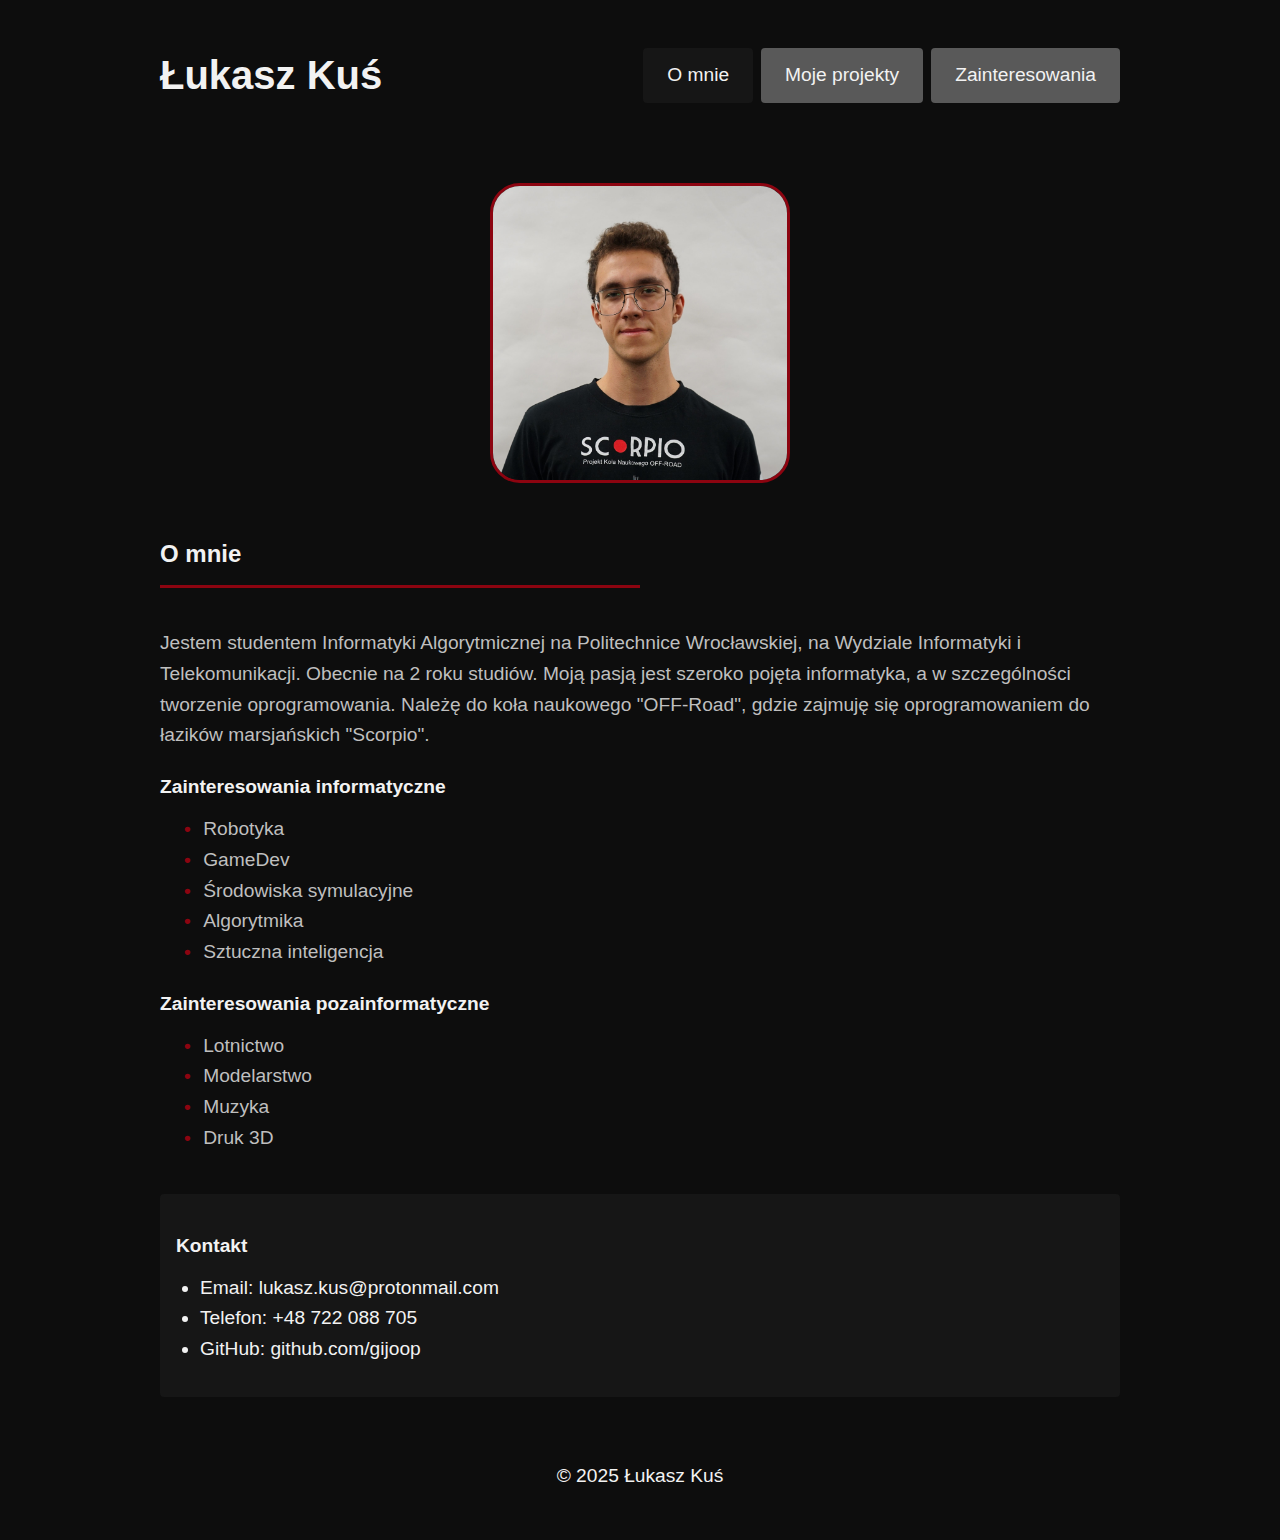
==== index.html @ 716c097d "Website import" ====
<!DOCTYPE html>
<html lang="pl">
<head>
    <meta charset="UTF-8">
    <meta name="viewport" content="width=device-width, initial-scale=1.0">
    <title>Łukasz Kuś</title>
    <link rel="stylesheet" href="css/style.css">
</head>
<body>
    <header>
        <h1>Łukasz Kuś</h1>
        <nav>
            <ul>
                <li><a href="index.html" class="active">O mnie</a></li>
                <li><a href="projects.html">Moje projekty</a></li>
                <li><a href="interests.html">Zainteresowania</a></li>
            </ul>
        </nav>
    </header>
    
    <main>
        <section class="profile">
            <div class="profile-photo">
                <picture>
                    <source srcset="img/me.jpg" media="(min-width: 768px)">
                    <img src="img/me_lq.jpg" alt="Me" class="responsive-image">
                </picture>
            </div>
            <article class="profile-info">
                <h2>O mnie</h2>
                <p>
                    Jestem studentem Informatyki Algorytmicznej na Politechnice Wrocławskiej, na Wydziale Informatyki i Telekomunikacji.
                    Obecnie na 2 roku studiów. 
                    Moją pasją jest szeroko pojęta informatyka, a w szczególności tworzenie oprogramowania.
                    Należę do koła naukowego "OFF-Road", gdzie zajmuję się oprogramowaniem do łazików marsjańskich "Scorpio".
                </p>
                
                <h3>Zainteresowania informatyczne</h3>
                <ul>
                    <li>Robotyka</li>
                    <li>GameDev</li>
                    <li>Środowiska symulacyjne</li>
                    <li>Algorytmika</li>
                    <li>Sztuczna inteligencja</li>
                </ul>
                
                <h3>Zainteresowania pozainformatyczne</h3>
                <ul>
                    <li>Lotnictwo</li>
                    <li>Modelarstwo</li>
                    <li>Muzyka</li>
                    <li>Druk 3D</li>
                </ul>
            </article>
        </section>
        
        <aside class="contact-info">
            <h3>Kontakt</h3>
            <ul>
                <li>Email: lukasz.kus@protonmail.com</li>
                <li>Telefon: +48 722 088 705</li>
                <li>GitHub: <a href="https://github.com/gijoop">github.com/gijoop</a></li>
            </ul>
        </aside>
    </main>
    
    <footer>
        <p>&copy; 2025 Łukasz Kuś </p>
    </footer>
</body>
</html>
---- css/style.css ----
/* Reset and base styles */
* {
    margin: 0;
    padding: 0;
    box-sizing: border-box;
}

body {
    font-family: 'Segoe UI', Tahoma, sans-serif;
    line-height: 1.6;
    background-color: #0D0D0D;
    color: #BFBFBF;
    max-width: 100%;
    overflow-x: hidden;
}

/* Typography */
h1, h2, h3, h4 {
    margin-bottom: 1rem;
    line-height: 1.2;
}

h1 {
    font-size: 1.8rem;
    color: #F2F2F2;
}

h2 {
    font-size: 1.5rem;
    color: #F2F2F2;
    padding-bottom: 0.5rem;
    margin-top: 2rem;
}

h2::after {
    content: "";
    display: block;
    height: 3px;
    width: 50%;
    background-color: #8C0410;
    margin: 1rem 0;
}

h3 {
    font-size: 1.2rem;
    color: #F2F2F2;
    margin-top: 1.5rem;
}

p {
    margin-bottom: 1rem;
}

ul, ol {
    margin-left: 1.5rem;
    margin-bottom: 1rem;
}

a {
    color: #F2F2F2;
    text-decoration: none;
}

a:hover {
    text-decoration: underline;
}

/* Layout - Mobile First */
header, main, footer {
    max-width: 95%;
    margin: 0 auto;
    padding: 1rem;
}

header {
    text-align: center;
}

nav ul {
    list-style: none;
    margin: 1rem 0;
    padding: 0;
    display: flex;
    flex-direction: column;
    gap: 0.5rem;
}

nav ul li {
    margin: 0;
}

nav ul li a {
    display: block;
    padding: 1rem;
    background-color: #595959;
    border-radius: 4px;
    transition: background-color 0.3s;
}

nav ul li a:hover, nav ul li a.active {
    background-color: #161616;
    color: #F2F2F2;
    text-decoration: none;
}

footer {
    text-align: center;
    color: #F2F2F2;
    padding: 1rem;
    margin-top: 2rem;
}

/* Components */
.button {
    display: inline-block;
    background-color: #8C0410;
    color: #F2F2F2;
    padding: 0.5rem 1rem;
    border-radius: 4px;
    transition: background-color 0.3s;
}

.button:hover {
    background-color: #4F4557;
    text-decoration: none;
}

/* Profile section */
.profile {
    display: flex;
    flex-direction: column;
    gap: 1rem;
}

.profile-photo {
    text-align: center;
    margin: 0 auto;
}

.profile-photo img {
    max-width: 300px;
    border-radius: 10%;
    border: 3px solid #8C0410;
}

.contact-info {
    background-color: #161616;
    color: #F2F2F2;
    padding: 1rem;
    border-radius: 4px;
    margin-top: 1.5rem;
}

/* Project details */
.project-details {
    margin-bottom: 2rem;
}

.project-details img {
    margin-bottom: 1rem;
}

.project-intro {
    margin-bottom: 1.5rem;
}

.code-sample {
    margin: 1.5rem 0;
}

.code-sample code {
    background-color: #161616;
    color: #BFBFBF;
    border-radius: 4px;
    padding: 1rem;
    overflow-x: auto;
    position: relative;
    font-family: 'Segoe WPC', 'Segoe UI', sans-serif;
    font-size: 0.9rem;
    display: block;
    white-space: pre;
}

.copyable {
    position: relative;
}

/* Projects box */
.projects-box {
    display: flex;
    flex-direction: column;
    justify-content: center;
}

.project-card {
    padding: 1rem;
}

.project-card img {
    width: 100%;
    border-radius: 4px;
    margin-bottom: 1rem;
}

.project-card h3 {
    margin-top: 0;
}

/* Interest items */
.interests-section {
    display: flex;
    flex-direction: column;
    justify-content: center;
}

.interest-item {
    gap: 1rem;
}

.interest-image img {
    width: 100%;
    border-radius: 4px;
}

/* Decorators */
.project-card::after,
.interest-item::after {
    content: "";
    display: block;
    height: 3px;
    width: 50%;
    background-color: #8C0410;
    margin: 2rem auto;
}

.project-card:last-child::after,
.interest-item:last-child::after {
    display: none;
}

/* Responsive images */
.responsive-img {
    max-width: 100%;
    height: auto;
    display: block;
}

/* Project navigation */
.project-nav {
    background-color: #161616;
    padding: 0.5rem 1rem;
    border-radius: 4px;
}

.project-gallery {
    display: grid;
    grid-template-columns: repeat(1, 1fr);
    gap: 1rem;
}

.project-gallery h3 {
    grid-column: 1 / -1;
}

.project-gallery .responsive-img {
    width: 100%;
}

/* Medium screens */
@media screen and (min-width: 768px) {
    body {
        font-size: 1.2rem;
    }

    header, main, footer {
        max-width: 80%;
        margin: 0 auto;
        padding: 2rem;
    }

    header h1 {
        font-size: 2.5rem;
        display: inline-block;
        margin: auto 0;
    }

    nav ul {
        flex-direction: row;
    }

    nav ul li {
        flex: 1;
    }

    nav ul li a {
        padding: 1rem 0;
    }

    .projects-box {
        display: grid;
        grid-template-columns: repeat(2, 1fr);
        gap: 2rem;
    }

    .projects-box h2 {
        grid-column: 1 / -1;
    }

    .project-card {
        display: flex;
        flex-direction: column;
        align-items: flex-start;
        justify-content: start;
        border: none;
    }

    .project-card .button {
        margin-top: auto;
    }

    .project-card:last-child::after {
        display: block;
    }

    .project-intro .responsive-img {
        max-width: 70%;
        margin-right: 1rem;
    }
}

/* Large screens */
@media screen and (min-width: 1200px) {
    header {
        display: flex;
        flex-direction: row;
        justify-content: space-between;
    }

    nav ul {
        flex-direction: row;
        justify-content: end;
    }

    nav ul li {
        flex: none;
    }
    
    .projects-box {
        grid-template-columns: repeat(3, 1fr);
    }
    
    article ul {
        list-style: none;
    }

    article ul li::before {
        content: "•";
        color: #8C0410;
        font-weight: bold;
        display: inline-block;
        width: 1em;
    }
  
    .interests-section {
        display: flex;
        flex-direction: column;
        align-items: flex-start;
        gap: 2rem;
    }
    
    .interest-item {
        display: flex;
        flex-direction: row;
        flex-wrap: wrap;
        justify-content: space-between;
        gap: 1rem;
    }

    .interest-content h3 {
        margin-top: 0;
    }

    .interest-item::after {
        display: none;
    }

    .interest-image {
        flex: 1;
    }

    .interest-content {
        flex: 2;
    }
    
    /* Code sample enhancements */
    .code-sample pre {
        padding: 1.5rem;
        box-shadow: 0 3px 10px rgba(0,0,0,0.1);
    }
    
    .code-sample code {
        font-size: 1.2rem;
    }

    /* Enhanced navigation */
    nav ul li a {
        padding: 0.75rem 1.5rem;
    }

    .project-intro .responsive-img {
        max-width: 50%;
    }

    .project-gallery {
        grid-template-columns: repeat(2, 1fr);
    }
}
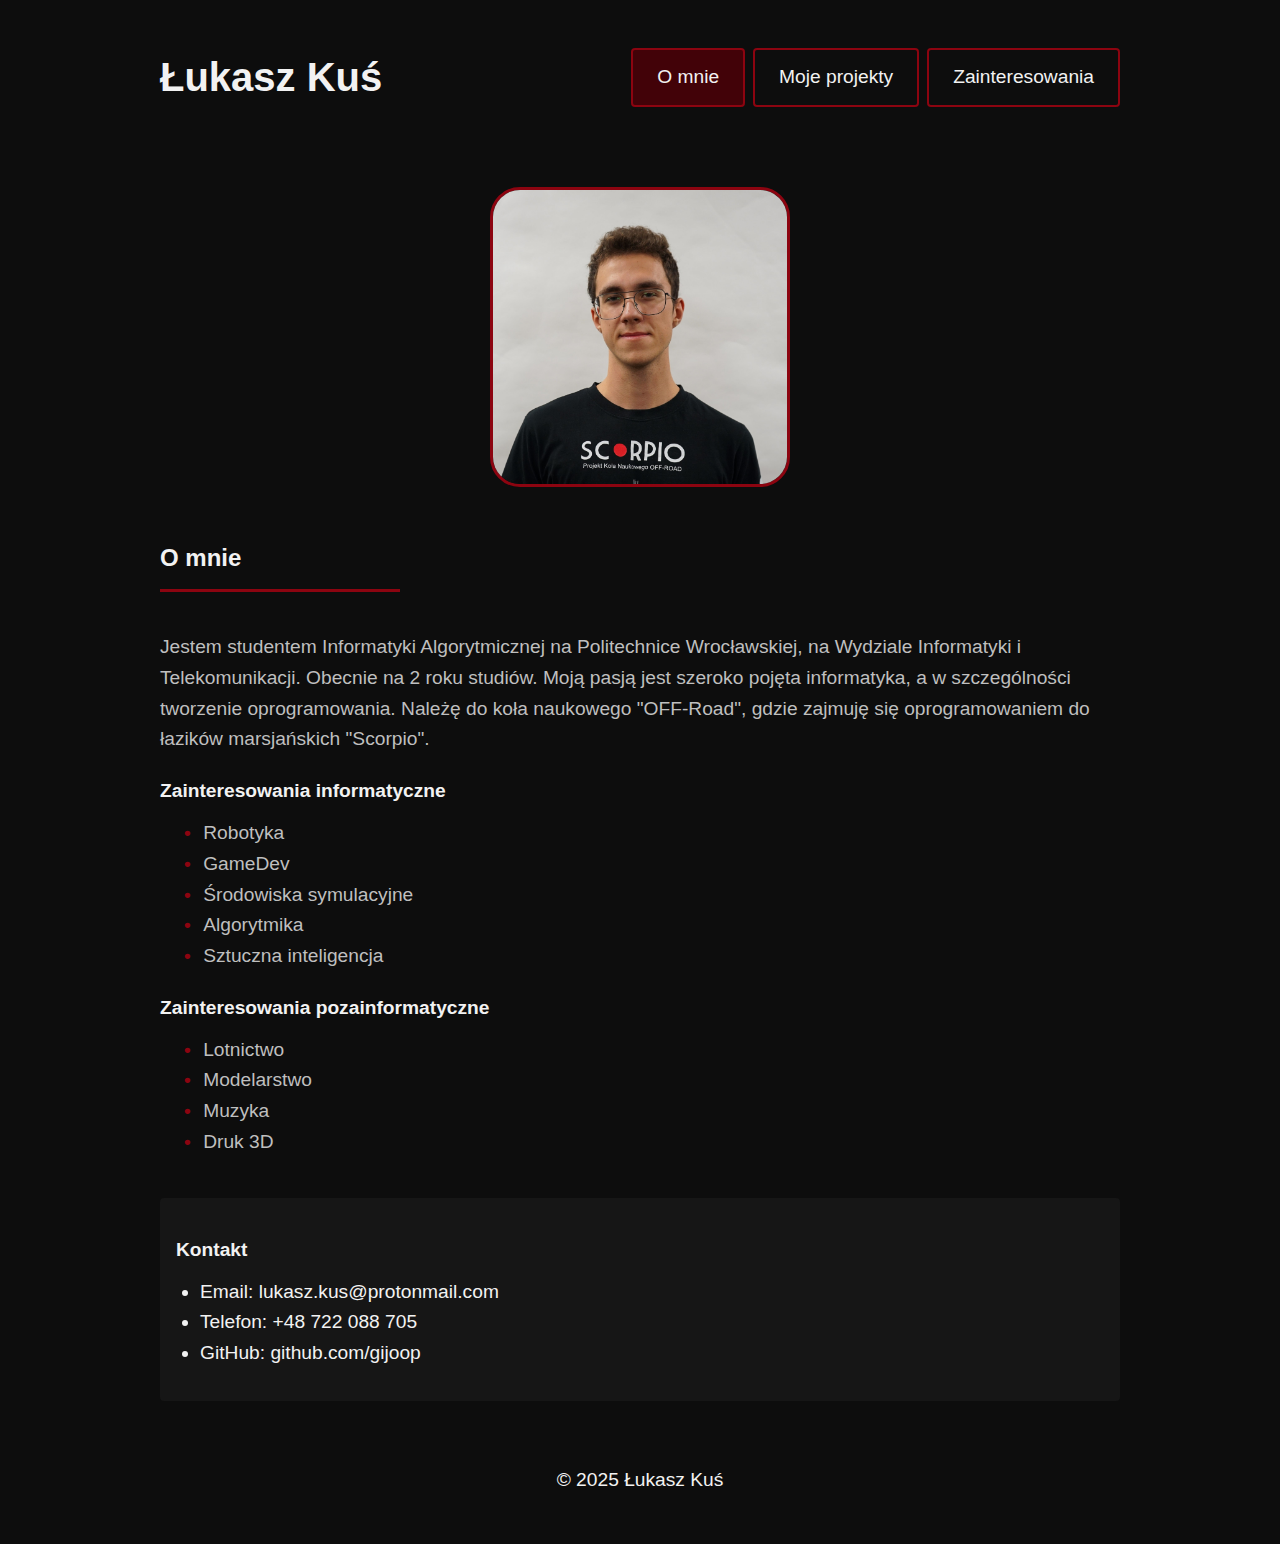
==== commit 2697dda6: "SASS CSS Preprocessor introduction" ====
--- a/index.html
+++ b/index.html
@@ -4,7 +4,7 @@
     <meta charset="UTF-8">
     <meta name="viewport" content="width=device-width, initial-scale=1.0">
     <title>Łukasz Kuś</title>
-    <link rel="stylesheet" href="css/style.css">
+    <link rel="stylesheet" href="css/style.min.css">
 </head>
 <body>
     <header>
--- a/css/style.min.css
+++ b/css/style.min.css
@@ -0,0 +1 @@
+.button{display:inline-block;padding:.5rem 1rem;border-radius:4px;transition:background-color .3s;text-decoration:none}*{margin:0;padding:0;box-sizing:border-box}body{font-family:"Segoe UI",Tahoma,sans-serif;line-height:1.6;background-color:#0d0d0d;color:#bfbfbf;max-width:100%;overflow-x:hidden}h1,h2,h3,h4{margin-bottom:1rem;line-height:1.2}h1{font-size:1.8rem;color:#f2f2f2}h2{font-size:1.5rem;color:#f2f2f2;padding-bottom:.5rem;margin-top:2rem;position:relative}h2::after{content:"";display:block;height:3px;width:25%;background-color:#8c0410;margin:1rem 0}h3{font-size:1.2rem;color:#f2f2f2;margin-top:1.5rem}p{margin-bottom:1rem}ul,ol{margin-left:1.5rem;margin-bottom:1rem}a{color:#f2f2f2;text-decoration:none}a:hover{text-decoration:underline}header,main,footer{max-width:95%;margin:0 auto;padding:1rem}header{text-align:center}header h1{font-size:2rem}nav ul{list-style:none;margin:1rem 0;padding:0;display:flex;flex-direction:column;gap:.5rem}nav ul li{margin:0}nav ul li a{display:block;padding:1rem;border-radius:4px;border:2px solid #8c0410;transition:background-color .3s}nav ul li a:hover,nav ul li a.active{background-color:#420208;color:#f2f2f2;text-decoration:none}footer{text-align:center;color:#f2f2f2;padding:1rem;margin-top:2rem}.button{background-color:#8c0410;color:#f2f2f2}.button:hover{background-color:#420208}.profile{display:flex;flex-direction:column;gap:1rem}.profile-photo{text-align:center;margin:0 auto}.profile-photo img{max-width:300px;border-radius:10%;border:3px solid #8c0410}.contact-info{background-color:#161616;color:#f2f2f2;padding:1rem;border-radius:4px;margin-top:1.5rem}.project-details{margin-bottom:2rem}.project-details img{margin-bottom:1rem}.project-intro{margin-bottom:1.5rem}.code-sample{margin:1.5rem 0}.code-sample code{background-color:#161616;color:#bfbfbf;border-radius:4px;padding:1rem;overflow-x:auto;font-family:"Segoe UI",Tahoma,sans-serif;font-size:.9rem;display:block;white-space:pre}.projects-box{display:flex;flex-direction:column;justify-content:center}.projects-box .project-card{padding:1rem}.projects-box .project-card img{width:100%;border-radius:4px;margin-bottom:1rem}.projects-box .project-card h3{margin-top:0}.projects-box .project-card::after{content:"";display:block;height:3px;width:50%;background-color:#8c0410;margin:2rem auto}.projects-box .project-card:last-child::after{display:none}.projects-box .project-card .button{margin-top:auto}.interests-section{display:flex;flex-direction:column;justify-content:center}.interests-section .interest-item{gap:1rem}.interests-section .interest-item::after{content:"";display:block;height:3px;width:50%;background-color:#8c0410;margin:2rem auto}@media screen and (min-width: 768px){.interests-section .interest-item::after{display:none}}.interests-section .interest-item:last-child::after{display:none}.interests-section .interest-item .interest-image img{width:100%;border-radius:4px}.responsive-img{max-width:100%;height:auto;display:block}.project-nav{background-color:#161616;padding:.5rem 1rem;border-radius:4px}.project-gallery{display:grid;grid-template-columns:1fr;gap:1rem}.project-gallery h3{grid-column:1/-1}.project-gallery .responsive-img{width:100%}@media screen and (min-width: 768px){body{font-size:1.2rem}header,main,footer{max-width:80%;margin:0 auto;padding:2rem}header h1{font-size:2.5rem;display:inline-block;margin:auto 0}nav ul{flex-direction:row}nav ul li{flex:1}nav ul li a{padding:1rem 0}.projects-box{display:grid;grid-template-columns:repeat(2, 1fr);gap:2rem}.projects-box h2{grid-column:1/-1}.projects-box .project-card{display:flex;flex-direction:column;align-items:flex-start;justify-content:start;border:none}.projects-box .project-card:last-child::after{display:block}.project-intro .responsive-img{max-width:70%;margin-right:1rem}}@media screen and (min-width: 1200px){header{display:flex;flex-direction:row;justify-content:space-between}nav ul{justify-content:end}nav ul li{flex:none}.projects-box{grid-template-columns:repeat(3, 1fr)}article ul{list-style:none}article ul li::before{content:"•";color:#8c0410;font-weight:bold;display:inline-block;width:1em}.interests-section{gap:2rem}.interests-section .interest-item{display:flex;flex-direction:row;flex-wrap:wrap;justify-content:space-between;gap:1rem}.interests-section .interest-content{flex:2}.interests-section .interest-content h3{margin-top:0}.interests-section .interest-image{flex:1}.code-sample pre{padding:1.5rem;box-shadow:0 3px 10px rgba(0,0,0,.1)}.code-sample code{font-size:1.2rem}nav ul li a{padding:.75rem 1.5rem}.project-intro .responsive-img{max-width:50%}.project-gallery{grid-template-columns:repeat(2, 1fr)}}/*# sourceMappingURL=style.min.css.map */